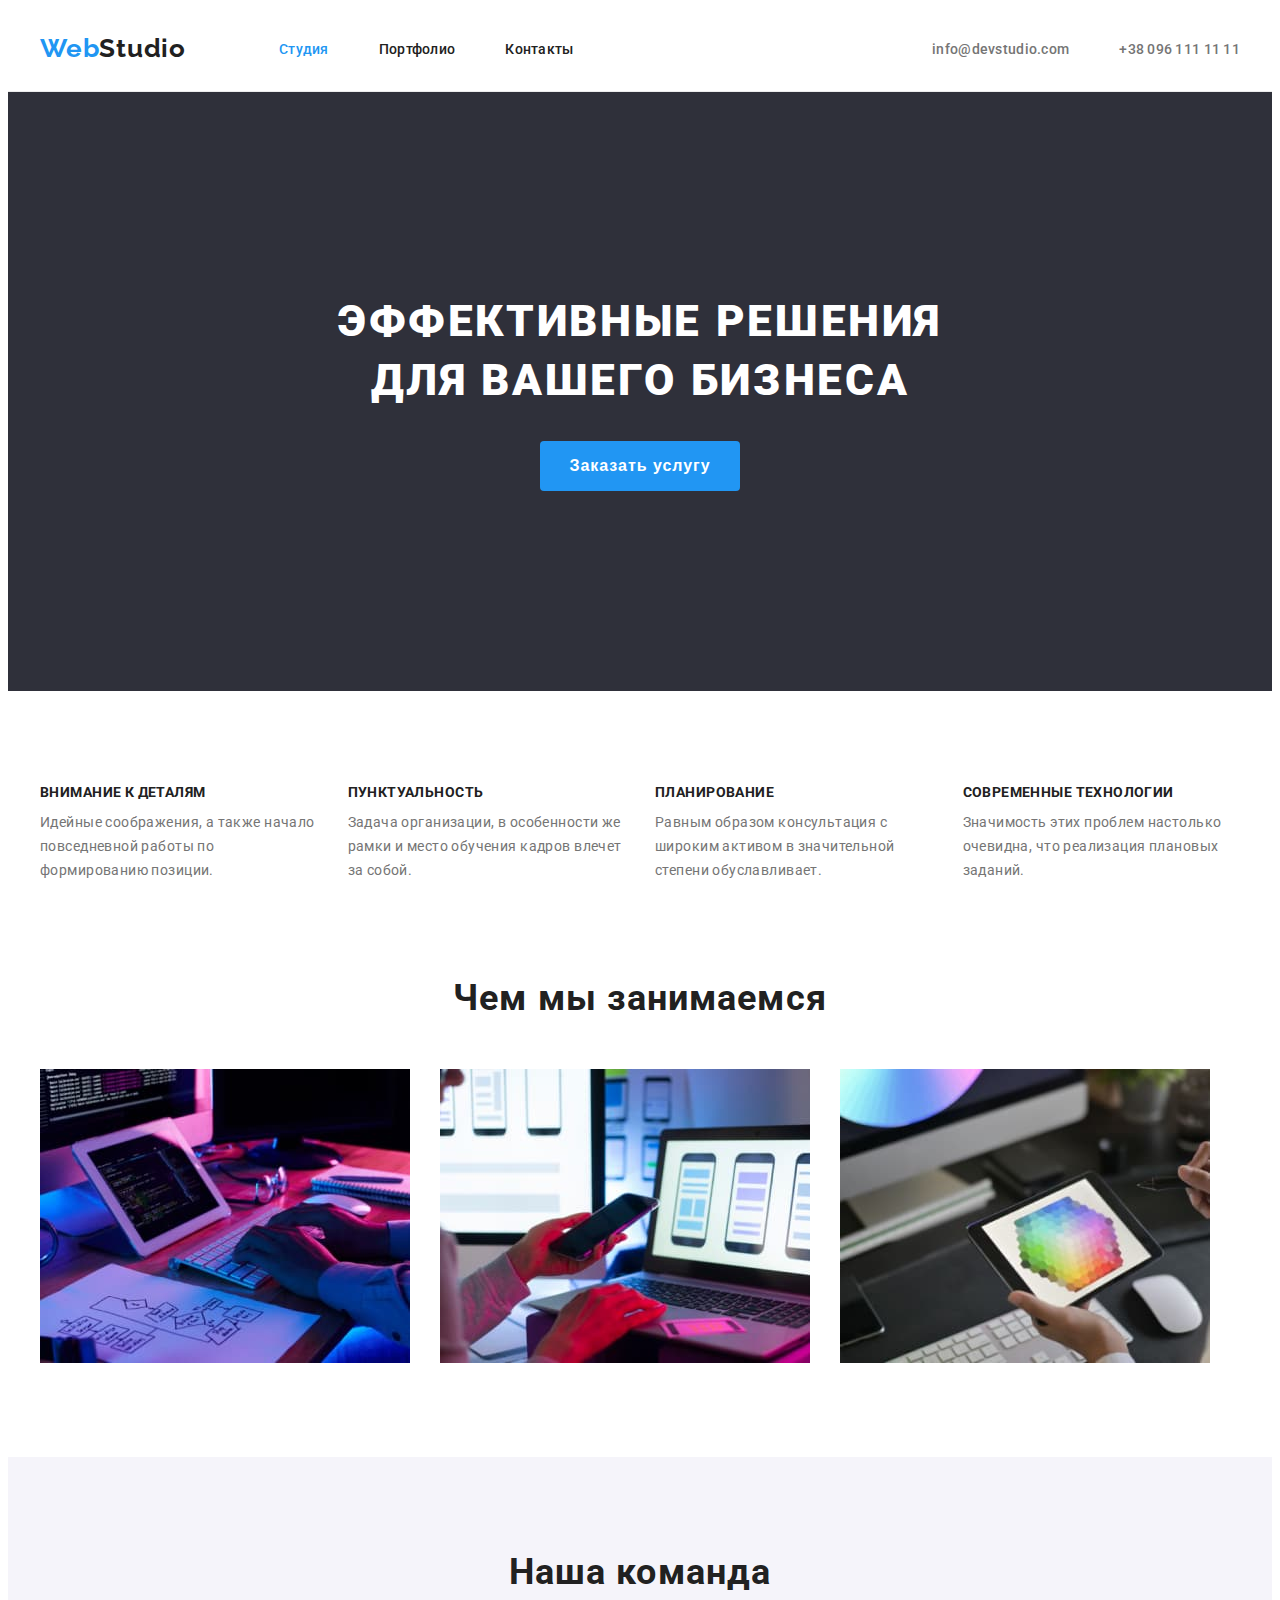
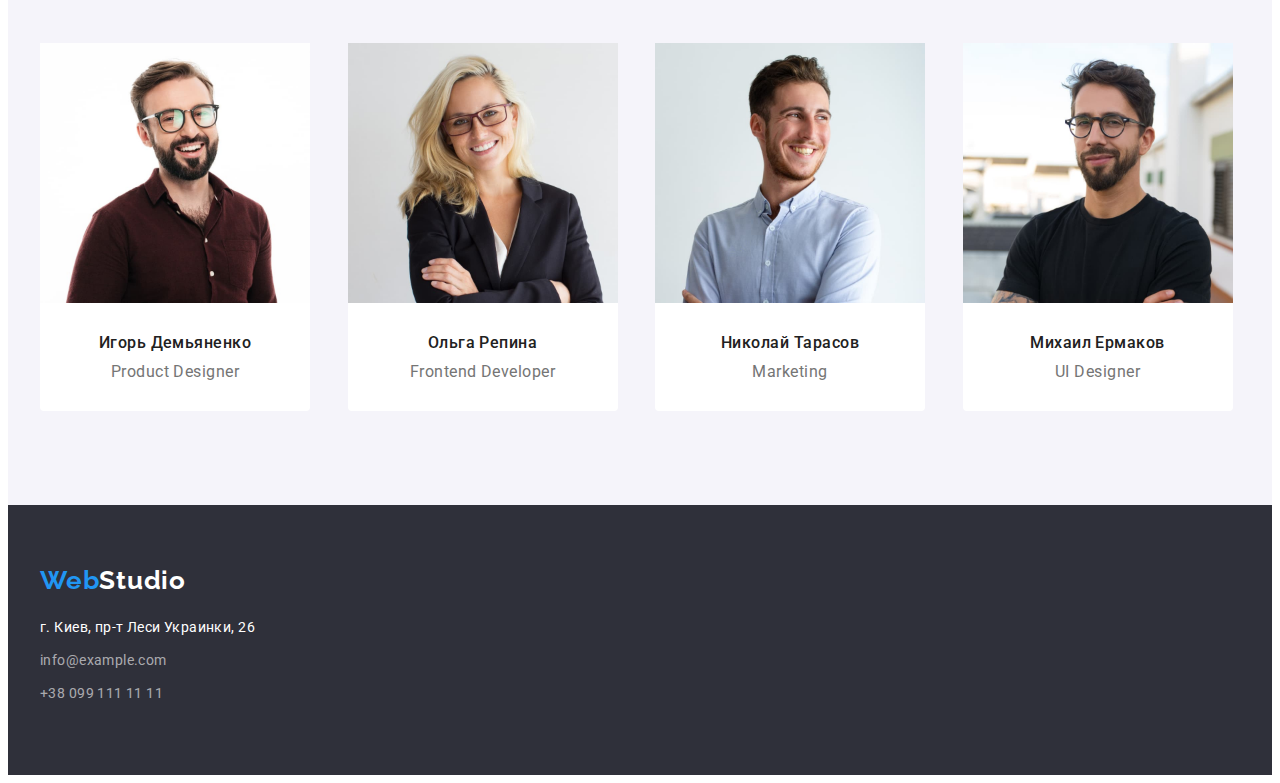
==== index.html @ 21723111 "add margin/padding and flex" ====
<!DOCTYPE html>
<html lang="ru">
  <head>
    <meta charset="UTF-8" />
    <meta http-equiv="X-UA-Compatible" content="IE=edge" />
    <meta name="viewport" content="width=device-width, initial-scale=1.0" />
    <title>WebStudio</title>
    <link rel="preconnect" href="https://fonts.googleapis.com" />
    <link rel="preconnect" href="https://fonts.gstatic.com" crossorigin />
    <link
      href="https://fonts.googleapis.com/css2?family=Raleway:wght@700&family=Roboto:wght@400;500;700;900&display=swap"
      rel="stylesheet"
    />
    <link
      rel="stylesheet"
      href="https://cdnjs.cloudflare.com/ajax/libs/modern-normalize/1.1.0/modern-normalize.min.css"
      integrity="sha512-wpPYUAdjBVSE4KJnH1VR1HeZfpl1ub8YT/NKx4PuQ5NmX2tKuGu6U/JRp5y+Y8XG2tV+wKQpNHVUX03MfMFn9Q=="
      crossorigin="anonymous"
      referrerpolicy="no-referrer"
    />
    <link rel="stylesheet" href="./css/styles.css" />
  </head>
  <body>
    <header class="header">
      <div class="container">
        <a class="header-logo link" href="./index.html" lang="en"
          ><span class="logo-accent">Web</span>Studio</a
        >
        <nav class="header-nav">
          <ul class="header-nav-list list">
            <li class="header-nav-item">
              <a href="" class="header-nav-link link current">Студия</a>
            </li>
            <li class="header-nav-item">
              <a href="./portfolio.html" class="header-nav-link link">Портфолио</a>
            </li>
            <li class="header-nav-item">
              <a href="" class="header-nav-link link">Контакты</a>
            </li>
          </ul>
        </nav>
        <ul class="header-contacts list">
          <li class="header-contacts-item">
            <a href="mailto:info@devstudio.com" class="header-contacts-link link"
              >info@devstudio.com</a
            >
          </li>
          <li class="header-contacts-item">
            <a href="tel:+380961111111" class="header-contacts-link link">+38 096 111 11 11</a>
          </li>
        </ul>
      </div>
    </header>
    <main>
      <section class="hero">
        <div class="container">
          <div class="hero-content">
            <h1 class="hero-title">Эффективные решения для вашего бизнеса</h1>
            <button type="button" class="hero-btn">Заказать услугу</button>
          </div>
        </div>
      </section>
      <section class="benefits section">
        <div class="container">
          <h2 class="visually-hidden">Преимущества</h2>
          <ul class="benefits-list list">
            <li class="benefits-item">
              <h3 class="benefits-subtitle">Внимание к деталям</h3>
              <p class="benefits-text">
                Идейные соображения, а также начало повседневной работы по формированию позиции.
              </p>
            </li>
            <li class="benefits-item">
              <h3 class="benefits-subtitle">Пунктуальность</h3>
              <p class="benefits-text">
                Задача организации, в особенности же рамки и место обучения кадров влечет за собой.
              </p>
            </li>
            <li class="benefits-item">
              <h3 class="benefits-subtitle">Планирование</h3>
              <p class="benefits-text">
                Равным образом консультация с широким активом в значительной степени обуславливает.
              </p>
            </li>
            <li class="benefits-item">
              <h3 class="benefits-subtitle">Современные технологии</h3>
              <p class="benefits-text">
                Значимость этих проблем настолько очевидна, что реализация плановых заданий.
              </p>
            </li>
          </ul>
        </div>
      </section>
      <section class="about section">
        <div class="container">
          <h2 class="section-title">Чем мы занимаемся</h2>
          <ul class="about-list list">
            <li class="about-item">
              <img
                src="./images/about/about-img-1.jpg"
                alt="Разработка продающих сайтов"
                width="370"
                height="294"
              />
            </li>
            <li class="about-item">
              <img
                src="./images/about//about-img-2.jpg"
                alt="Разработка мобильных приложений"
                width="370"
                height="294"
              />
            </li>
            <li class="about-item">
              <img
                src="./images/about//about-img-3.jpg"
                alt="Продвижение сайтов"
                width="370"
                height="294"
              />
            </li>
          </ul>
        </div>
      </section>
      <section class="team section">
        <div class="container">
          <h2 class="section-title">Наша команда</h2>
          <ul class="team-list list">
            <li class="team-item">
              <img
                src="./images/team/team-img-1.jpg"
                alt="Игорь Демьяненко"
                width="270"
                height="260"
              />
              <div class="team-item-desc">
                <h3 class="team-subtitle">Игорь Демьяненко</h3>
                <p lang="en" class="team-text">Product Designer</p>
              </div>
            </li>
            <li class="team-item">
              <img src="./images/team/team-img-2.jpg" alt="Ольга Репина" width="270" height="260" />
              <div class="team-item-desc">
                <h3 class="team-subtitle">Ольга Репина</h3>
                <p lang="en" class="team-text">Frontend Developer</p>
              </div>
            </li>
            <li class="team-item">
              <img
                src="./images/team/team-img-3.jpg"
                alt="Николай Тарасов"
                width="270"
                height="260"
              />
              <div class="team-item-desc">
                <h3 class="team-subtitle">Николай Тарасов</h3>
                <p lang="en" class="team-text">Marketing</p>
              </div>
            </li>
            <li class="team-item">
              <img
                src="./images/team/team-img-4.jpg"
                alt="Михаил Ермаков"
                width="270"
                height="260"
              />
              <div class="team-item-desc">
                <h3 class="team-subtitle">Михаил Ермаков</h3>
                <p lang="en" class="team-text">UI Designer</p>
              </div>
            </li>
          </ul>
        </div>
      </section>
    </main>
    <footer class="footer">
      <div class="container">
        <a href="./index.html" class="footer-logo link"
          ><span class="logo-accent">Web</span>Studio</a
        >
        <address class="footer-contacts">
          <ul class="footer-contacts-list list">
            <li class="footer-contacts-item">
              <a
                href="https://www.google.com/maps/d/viewer?mid=10uSM3H-mIU3GznYo2szRIEphczw&hl=en_US&ll=50.42732700000001%2C30.538092&z=17"
                target="_blank"
                rel="noopener noreferrer nofollow"
                class="footer-contacts-link link adress"
                >г. Киев, пр-т Леси Украинки, 26</a
              >
            </li>
            <li class="footer-contacts-item">
              <a href="mailto:info@example.com" class="footer-contacts-link link"
                >info@example.com</a
              >
            </li>
            <li class="footer-contacts-item">
              <a href="tel:+380991111111" class="footer-contacts-link link">+38 099 111 11 11</a>
            </li>
          </ul>
        </address>
      </div>
    </footer>
  </body>
</html>
---- css/styles.css ----
:root {
  --main-title-color: #212121;
  --main-text-color: #757575;
  --accent-color: #2196f3;
  --main-background-color: #ffffff;
  --second-background-color: #f5f4fa;
  --main-logo-color: #212121;
  --second-logo-color: #ffffff;
  --hero-color: #ffffff;
  --typical-margin: 30px;
}

p,
h1,
h2,
h3,
h4,
h5,
h6 {
  margin: 0;
}

ul {
  margin: 0;
  padding-left: 0;
}

button {
  cursor: pointer;
}

img {
  display: block;
  max-width: 100%;
  height: auto;
}

body {
  font-family: 'Roboto', sans-serif;
  color: var(--main-title-color);
  background-color: var(--main-background-color);
}

.list {
  list-style: none;
}

.link {
  text-decoration: none;
}

.container {
  width: 1200px;
  padding-left: 15px;
  padding-right: 15px;
  margin: 0 auto;
  /* outline: 1px solid red; */
}

.section {
  padding-top: 94px;
  padding-bottom: 94px;
}
/*----------------------HEADER----------------------*/
.header {
  padding-top: 24px;
  padding-bottom: 25px;
  border-bottom: 1px solid #ececec;
}

.header .container {
  display: flex;
  align-items: center;
}

.header-logo {
  font-family: 'Raleway', sans-serif;
  font-weight: 700;
  font-size: 26px;
  line-height: 1.29;
  letter-spacing: 0.03em;
  color: var(--main-logo-color);
  margin-right: 93px;
}

.logo-accent {
  color: var(--accent-color);
}

.header-nav-list {
  display: flex;
}

.header-nav-item:not(:last-child),
.header-contacts-item:not(:last-child) {
  margin-right: 50px;
}

.header-nav-link {
  font-weight: 500;
  font-size: 14px;
  line-height: 1.14;
  letter-spacing: 0.02em;
  color: inherit;
  padding-top: 24px;
  padding-bottom: 24px;
}

.header-nav-link:hover,
.header-nav-link:focus {
  color: var(--accent-color);
}

.header-nav-link.current {
  color: var(--accent-color);
}

.header-contacts {
  display: flex;
  margin-left: auto;
}

.header-contacts-link {
  font-weight: 500;
  font-size: 14px;
  line-height: 1.14;
  letter-spacing: 0.02em;
  color: #757575;
}

.header-contacts-item:hover,
.header-contacts-item:focus {
  color: var(--accent-color);
}

/*----------------------HERO----------------------*/
.hero {
  background-color: #2f303a;
}

.hero-content {
  padding-top: 200px;
  padding-bottom: 200px;
}

.hero-title {
  font-weight: 900;
  font-size: 44px;
  line-height: 1.36;
  letter-spacing: 0.06em;
  text-transform: uppercase;
  color: var(--hero-color);
  text-align: center;
  max-width: 696px;
  margin-bottom: var(--typical-margin);
  margin-left: auto;
  margin-right: auto;
}

.hero-btn {
  font-weight: 700;
  font-size: 16px;
  line-height: 1.88;
  letter-spacing: 0.06em;
  color: var(--hero-color);
  background-color: var(--accent-color);
  display: block;
  margin: 0 auto;
  border-radius: 4px;
  border: none;
  min-width: 200px;
  min-height: 50px;
}

.hero-btn:hover,
.hero-btn:focus {
  background-color: #188ce8;
}

/*----------------------BENEFITS----------------------*/
.benefits {
  padding-bottom: 0;
}

.visually-hidden {
  position: absolute;
  white-space: nowrap;
  width: 1px;
  height: 1px;
  overflow: hidden;
  border: 0;
  padding: 0;
  clip: rect(0 0 0 0);
  clip-path: inset(50%);
  margin: -1px;
}

.benefits-list {
  display: flex;
  margin-left: -30px;
}

.benefits-item {
  width: calc((100% - 120px) / 4);
  margin-left: var(--typical-margin);
}

.benefits-subtitle {
  font-size: 14px;
  line-height: 1.14;
  letter-spacing: 0.03em;
  text-transform: uppercase;
  margin-bottom: 10px;
}

.benefits-text {
  font-size: 14px;
  line-height: 1.71;
  letter-spacing: 0.03em;
  color: var(--main-text-color);
}

/*----------------------ABOUT----------------------*/
.section-title {
  font-size: 36px;
  line-height: 1.17;
  text-align: center;
  letter-spacing: 0.03em;
  margin-bottom: 50px;
}

.about-list {
  display: flex;
  margin-left: -30px;
}

.about-item {
  flex-basis: calc(100% / 3 -30px);
  margin-left: var(--typical-margin);
}

/*----------------------TEAM----------------------*/
.team {
  background-color: var(--second-background-color);
}

.team-list {
  display: flex;
  margin-left: -30px;
}

.team-item {
  flex-basis: calc((100% - 120px) / 4);
  margin-left: var(--typical-margin);
}

.team-subtitle {
  font-weight: 500;
  font-size: 16px;
  line-height: 1.19;
  letter-spacing: 0.03em;
  margin-bottom: 10px;
}

.team-text {
  font-size: 16px;
  line-height: 1.19;
  letter-spacing: 0.03em;
  color: var(--main-text-color);
}

.team-item-desc {
  background-color: var(--main-background-color);
  width: 270px;
  padding-top: 30px;
  padding-bottom: 30px;
  text-align: center;
  border-radius: 0px 0px 4px 4px;
}

/*----------------------FOOTER----------------------*/
.footer {
  background-color: #2f303a;
  padding-top: 60px;
  padding-bottom: 60px;
}

.footer-logo {
  font-family: 'Raleway', sans-serif;
  font-weight: 700;
  font-size: 26px;
  line-height: 1.19;
  letter-spacing: 0.03em;
  color: var(--second-logo-color);
}

.footer-contacts {
  font-style: normal;
  margin-top: 20px;
}

.footer-contacts-item {
  margin-bottom: 9px;
}

.footer-contacts-link {
  font-size: 14px;
  line-height: 1.71;
  letter-spacing: 0.03em;
  color: rgba(255, 255, 255, 0.6);
}

.footer-contacts [href*='www.google.com/maps/'] {
  color: #ffffff;
}

.footer-contacts-link:hover,
.footer-contacts-link:focus {
  color: var(--accent-color);
}

/*----------------------PORTFOLIO----------------------*/
.projects-filter {
  margin-bottom: 50px;
  display: flex;
  justify-content: center;
}

.projects-filter-btn {
  font-weight: 500;
  font-size: 16px;
  line-height: 1.62;
  letter-spacing: 0.03em;
  color: inherit;
  background-color: #f5f4fa;
  padding: 6px 22px;
  border-radius: 4px;
  border: none;
}

.projects-filter-item:not(:last-child) {
  margin-right: 8px;
}

.projects-filter-btn:hover,
.projects-filter-btn:focus {
  color: #ffffff;
  background-color: var(--accent-color);
}

.projects-exaples-list {
  display: flex;
  flex-wrap: wrap;
  gap: 30px;
}

.projects-exaples-title {
  font-size: 18px;
  line-height: 2;
  letter-spacing: 0.06em;
  color: var(--main-title-color);
  margin-bottom: 4px;
}

.projects-exaples-text {
  font-size: 16px;
  line-height: 1.88;
  letter-spacing: 0.03em;
  color: var(--main-text-color);
}

.project-exaples-desc {
  background-color: var(--main-background-color);
  width: 370px;
  padding: 20px 24px;
  border: 1px solid #eeeeee;
  border-top: 0;
}
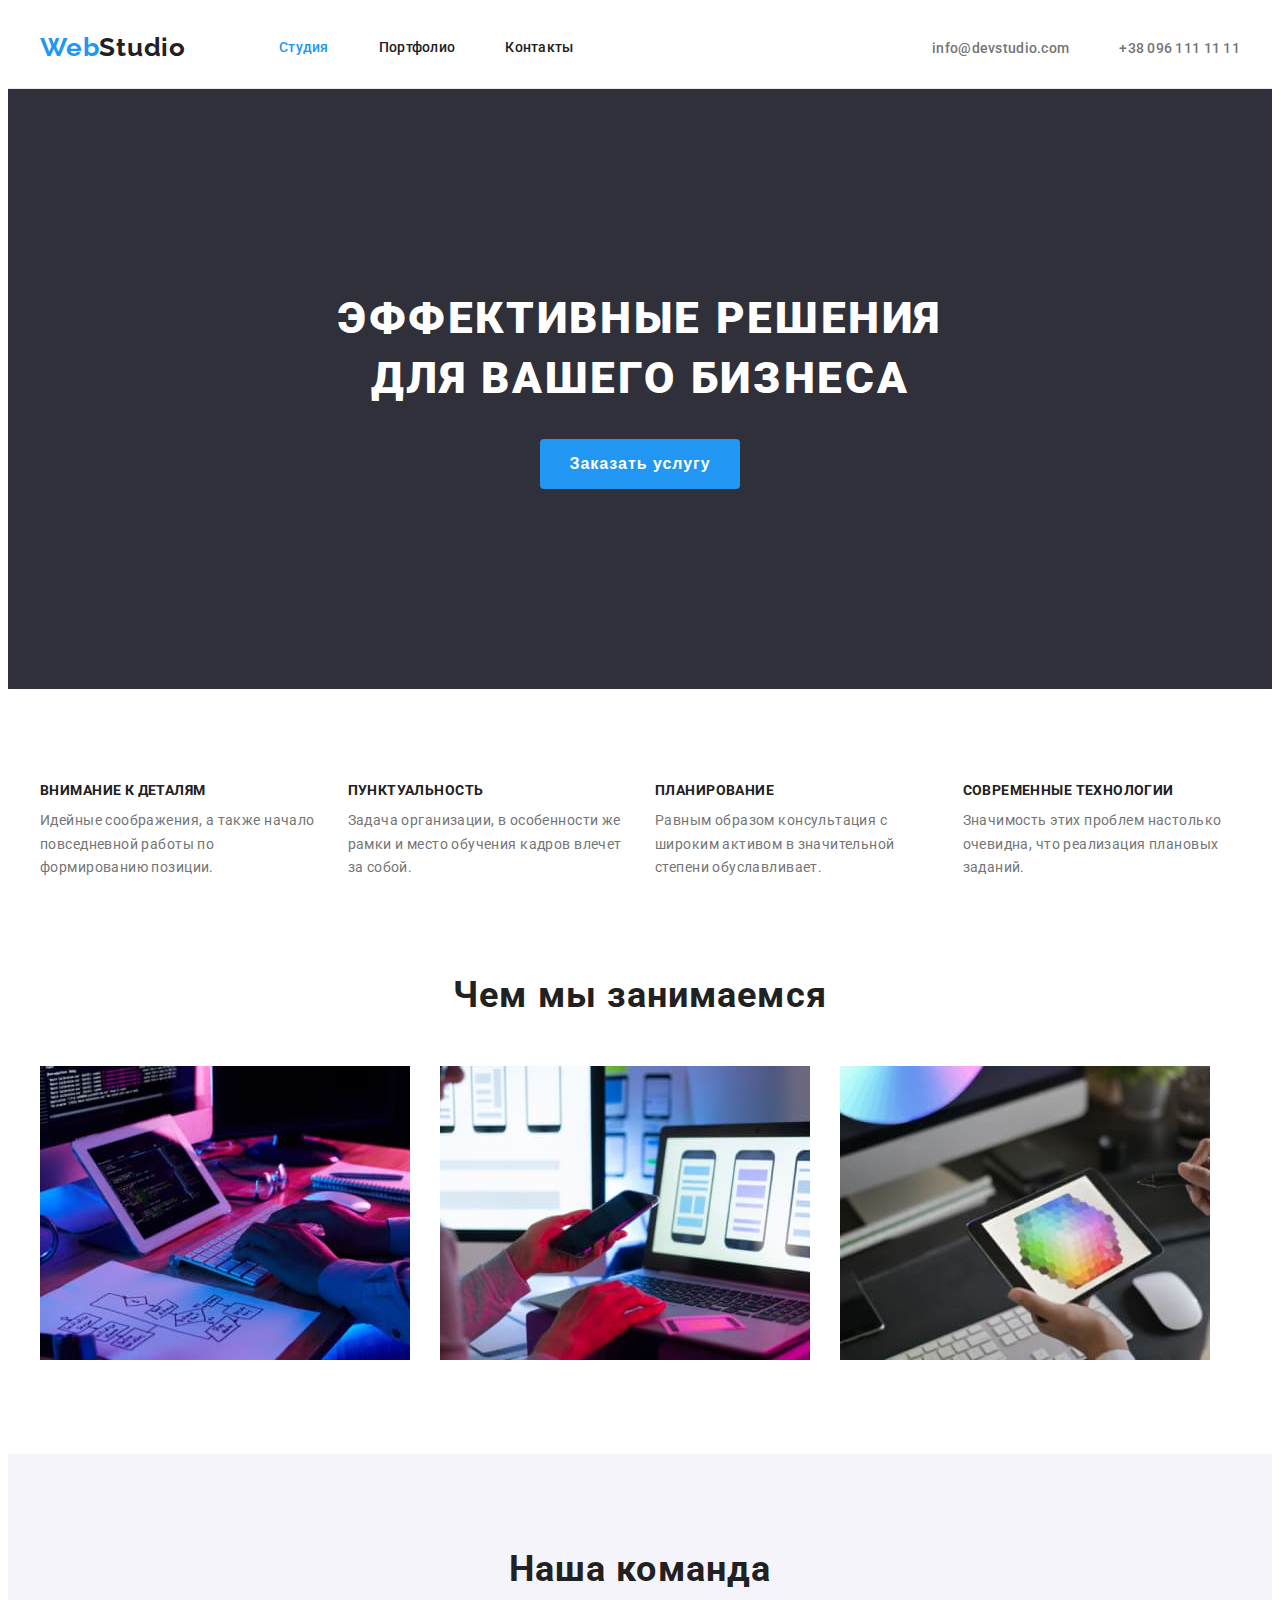
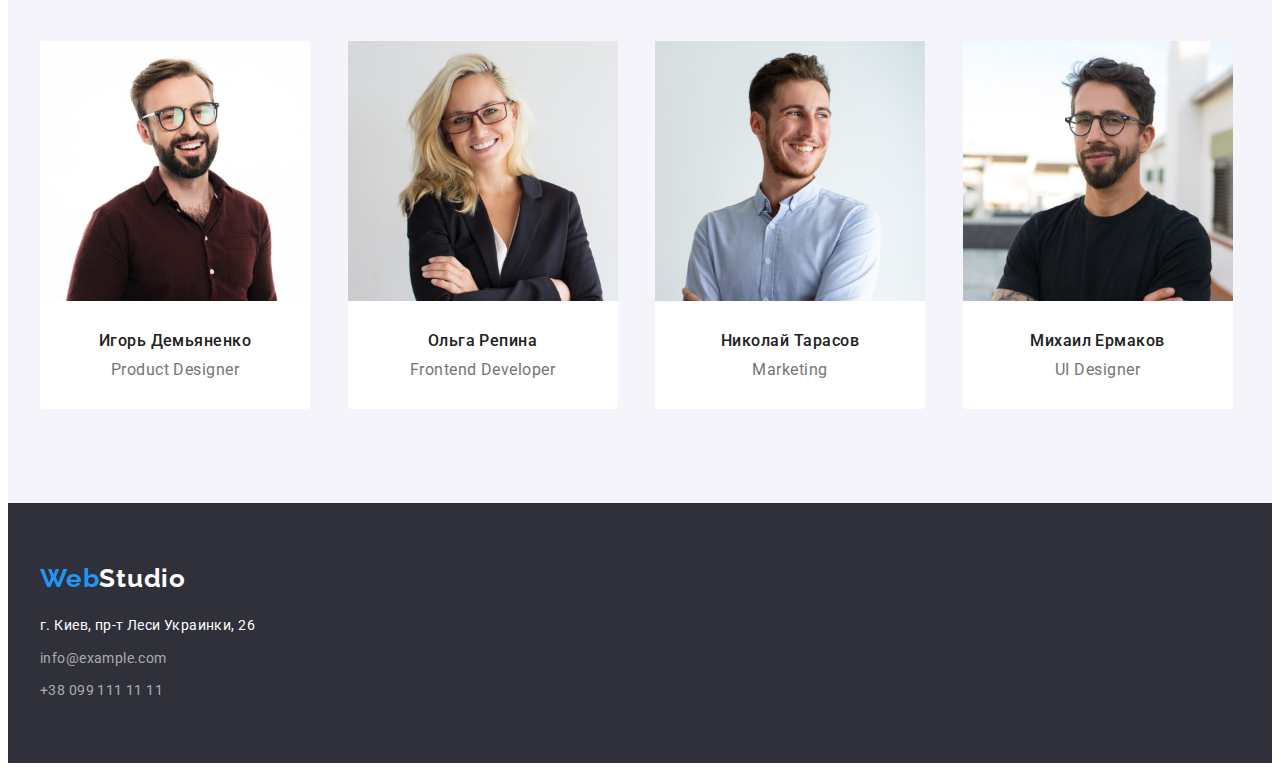
==== commit 395d5acb: "add lch in footer, change gap, correct hero" ====
--- a/index.html
+++ b/index.html
@@ -54,10 +54,8 @@
     <main>
       <section class="hero">
         <div class="container">
-          <div class="hero-content">
-            <h1 class="hero-title">Эффективные решения для вашего бизнеса</h1>
-            <button type="button" class="hero-btn">Заказать услугу</button>
-          </div>
+          <h1 class="hero-title">Эффективные решения для вашего бизнеса</h1>
+          <button type="button" class="hero-btn">Заказать услугу</button>
         </div>
       </section>
       <section class="benefits section">
--- a/css/styles.css
+++ b/css/styles.css
@@ -10,6 +10,7 @@
   --typical-margin: 30px;
 }
 
+/* -----Частковий reset стилів----*/
 p,
 h1,
 h2,
@@ -35,18 +36,21 @@
   height: auto;
 }
 
+.list {
+  list-style: none;
+}
+
+.link {
+  text-decoration: none;
+  color: currentColor;
+}
+
+/*---------Загальні стилі----------  */
+
 body {
   font-family: 'Roboto', sans-serif;
   color: var(--main-title-color);
   background-color: var(--main-background-color);
-}
-
-.list {
-  list-style: none;
-}
-
-.link {
-  text-decoration: none;
 }
 
 .container {
@@ -63,8 +67,6 @@
 }
 /*----------------------HEADER----------------------*/
 .header {
-  padding-top: 24px;
-  padding-bottom: 25px;
   border-bottom: 1px solid #ececec;
 }
 
@@ -97,13 +99,13 @@
 }
 
 .header-nav-link {
+  display: block;
   font-weight: 500;
   font-size: 14px;
   line-height: 1.14;
   letter-spacing: 0.02em;
-  color: inherit;
-  padding-top: 24px;
-  padding-bottom: 24px;
+  padding-top: 32px;
+  padding-bottom: 32px;
 }
 
 .header-nav-link:hover,
@@ -136,9 +138,6 @@
 /*----------------------HERO----------------------*/
 .hero {
   background-color: #2f303a;
-}
-
-.hero-content {
   padding-top: 200px;
   padding-bottom: 200px;
 }
@@ -201,7 +200,7 @@
 }
 
 .benefits-item {
-  width: calc((100% - 120px) / 4);
+  flex-basis: calc((100% - 120px) / 4);
   margin-left: var(--typical-margin);
 }
 
@@ -299,7 +298,7 @@
   margin-top: 20px;
 }
 
-.footer-contacts-item {
+.footer-contacts-item:not(:last-child) {
   margin-bottom: 9px;
 }
 
@@ -348,10 +347,20 @@
   background-color: var(--accent-color);
 }
 
+.btn-curent {
+  color: #ffffff;
+  background-color: var(--accent-color);
+}
+
 .projects-exaples-list {
   display: flex;
   flex-wrap: wrap;
-  gap: 30px;
+  margin: -15px;
+}
+
+.projects-exaples-item {
+  flex-basis: calc((100% - 90px) / 3);
+  margin: 15px;
 }
 
 .projects-exaples-title {
